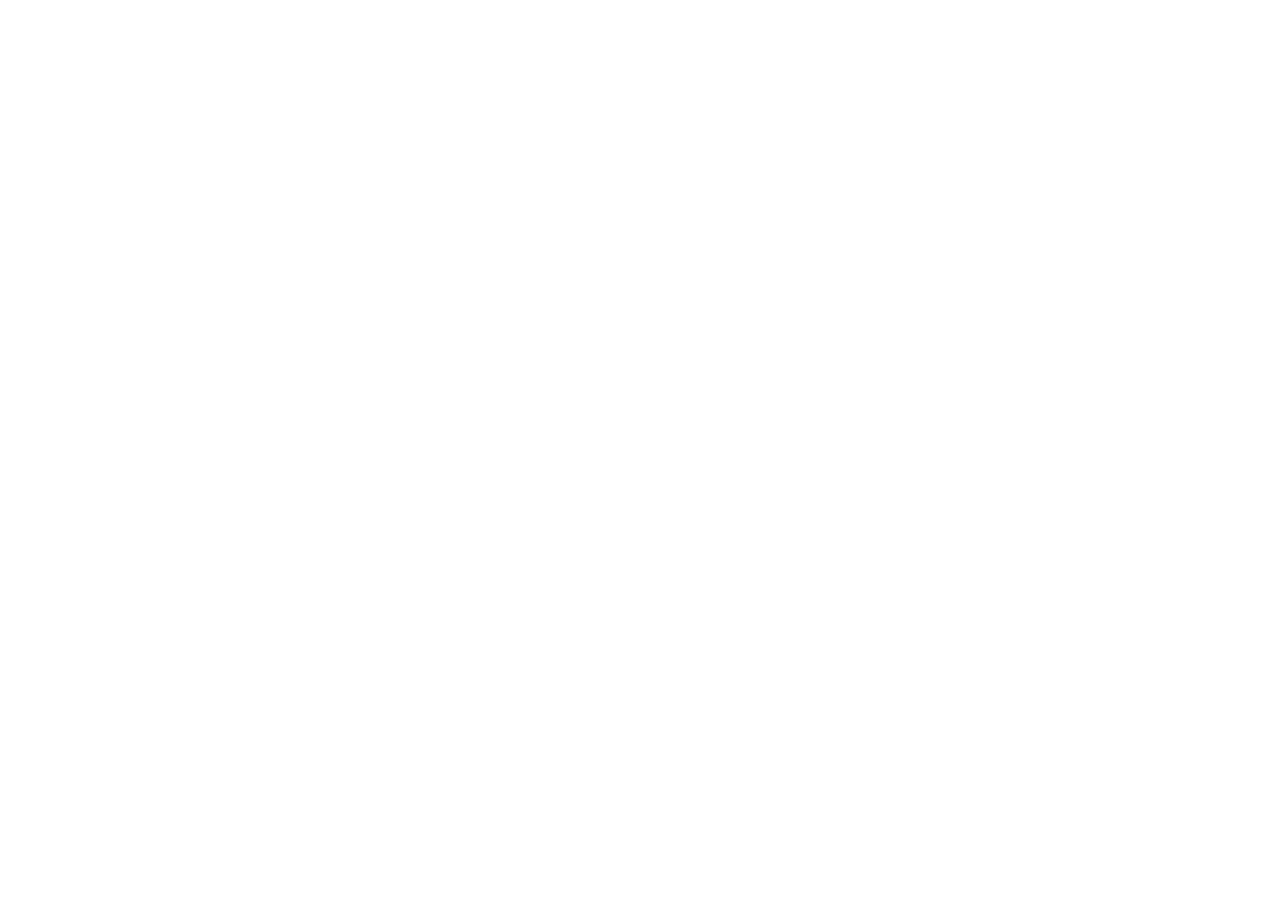
==== index.html @ e58c5291 "Initializing the Index.html and Style page.  Readme Updated" ====
<!DOCTYPE html>
<html lang="en">
<head>
    <meta charset="UTF-8">
    <meta http-equiv="X-UA-Compatible" content="IE=edge">
    <meta name="viewport" content="width=device-width, initial-scale=1.0">
    <link rel="stylesheet" href="../odin-landingpage/styles/style.css">
    <title>Landing Page</title>
</head>
<body>
    
</body>
</html>
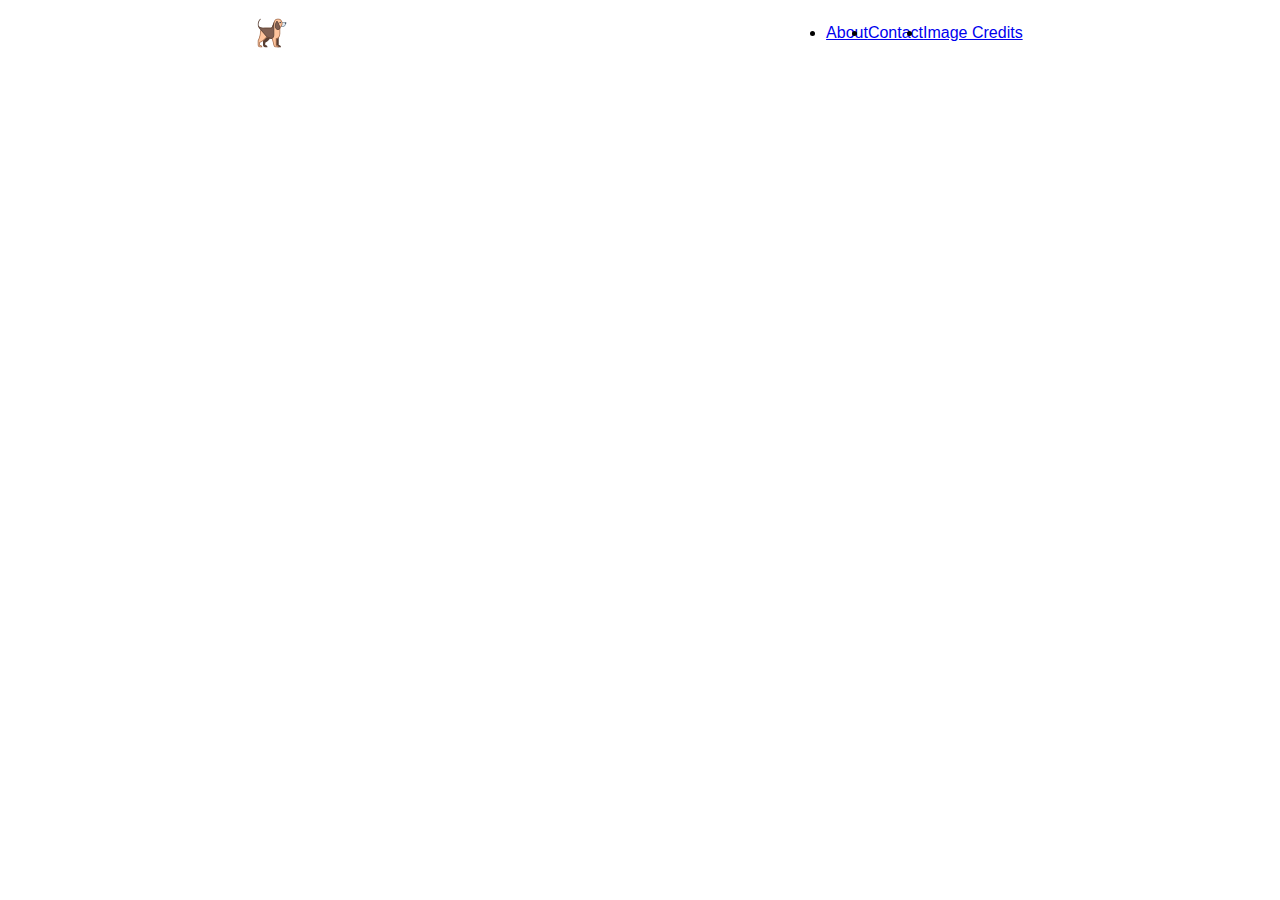
==== commit a9c81595: "Large Commit. Folders and Extra Pages Set up" ====
--- a/index.html
+++ b/index.html
@@ -4,10 +4,35 @@
     <meta charset="UTF-8">
     <meta http-equiv="X-UA-Compatible" content="IE=edge">
     <meta name="viewport" content="width=device-width, initial-scale=1.0">
-    <link rel="stylesheet" href="../odin-landingpage/styles/style.css">
+    <link rel="stylesheet" href="/styles/style.css">
     <title>Landing Page</title>
 </head>
 <body>
+    <header>
+        <img src="/images/icons8-dog-30.png" alt="logo image">
+
+        <ul>
+            <li><a href="#">About</a></li>
+            <li><a href="#">Contact</a></li>
+            <li><a href="credit.html">Image Credits</a></li>
+        </ul>
+
+    </header>
+    <divclass="hero">
+
+    </div>
+    <div class="infomation">
+
+    </div>
+    <div class="quote-area">
+
+    </div>
+    <div class="call-to-action">
+
+    </div>
+    <footer>
+
+    </footer>
     
 </body>
 </html>--- a/styles/style.css
+++ b/styles/style.css
@@ -0,0 +1,17 @@
+body {
+    font-family: 'Gill Sans', 'Gill Sans MT', Calibri, 'Trebuchet MS', sans-serif;
+}
+
+header {
+    display: flex;
+    justify-content: space-around;
+    align-items: center;
+}
+
+header img {
+    height: 30px;
+}
+
+header ul {
+    display: flex;
+}
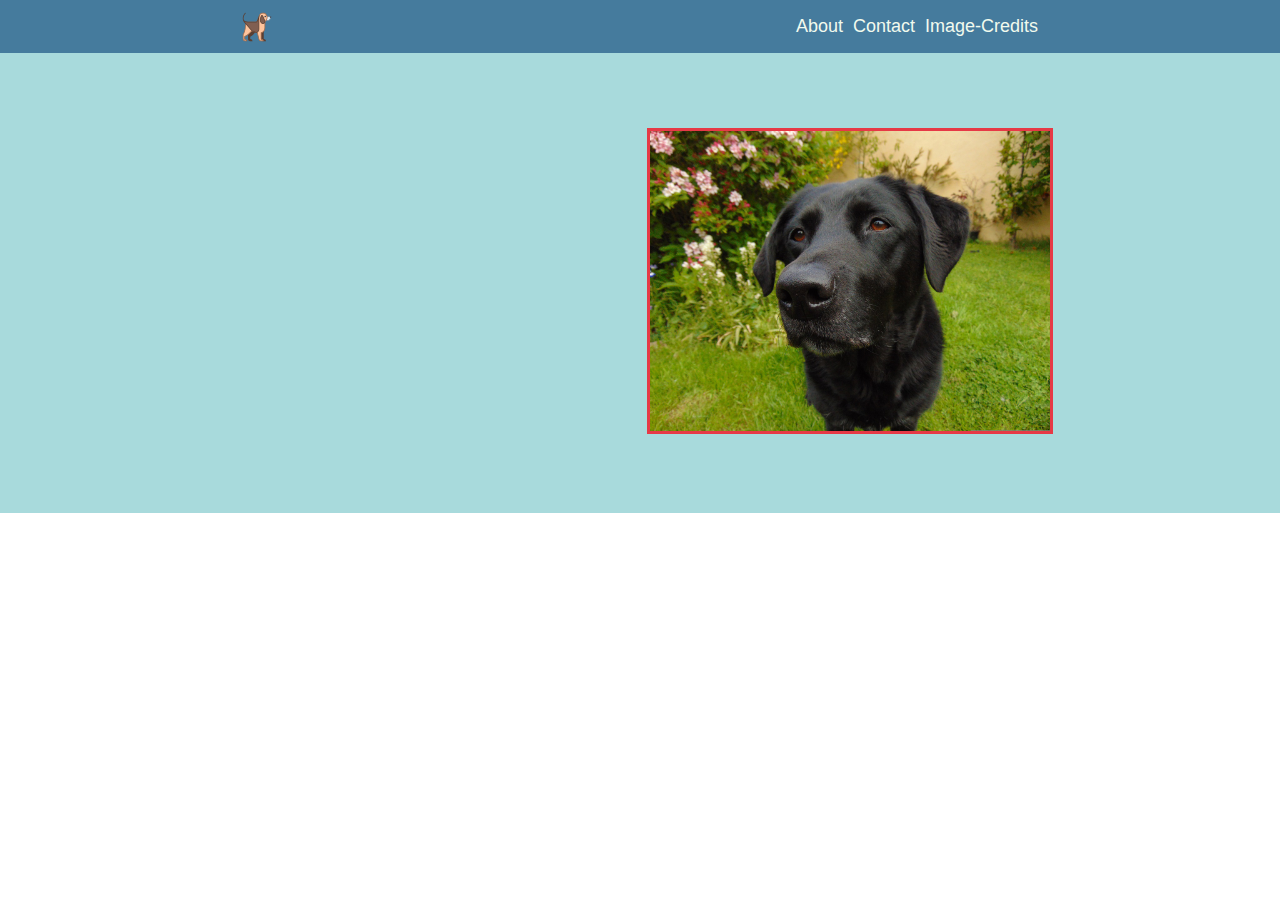
==== commit 3b3f0246: "Hero Completion" ====
--- a/index.html
+++ b/index.html
@@ -10,15 +10,20 @@
 <body>
     <header>
         <img src="/images/icons8-dog-30.png" alt="logo image">
-
         <ul>
             <li><a href="#">About</a></li>
             <li><a href="#">Contact</a></li>
-            <li><a href="credit.html">Image Credits</a></li>
+            <li><a href="credit.html">Image-Credits</a></li>
         </ul>
+    </header>
+    <div class="hero">
+        <div class="text-button">
+            <h2></h2>
 
-    </header>
-    <divclass="hero">
+        </div>
+        <div class="hero-image">
+            <img src="/images/labrador-gc1f9a544b_1280.jpg" alt="hero black lab">
+        </div>
 
     </div>
     <div class="infomation">
--- a/styles/style.css
+++ b/styles/style.css
@@ -1,11 +1,16 @@
 body {
+    margin: 0;
+    padding: 0;
     font-family: 'Gill Sans', 'Gill Sans MT', Calibri, 'Trebuchet MS', sans-serif;
 }
+
+/* Header */
 
 header {
     display: flex;
     justify-content: space-around;
     align-items: center;
+    background-color: #457b9d;
 }
 
 header img {
@@ -14,4 +19,36 @@
 
 header ul {
     display: flex;
+    gap: 10px;
+    list-style: none;
 }
+
+header ul li a {
+    text-decoration: none;
+    color: #f1faee;
+    font-size: 18px;
+
+}
+
+/* Hero */
+.hero {
+    background-color: #a8dadc;
+    display: flex;
+    justify-content: center;
+    align-items: center;
+    padding-top: 75px;
+    padding-bottom: 75px;
+    gap: 20px;
+}
+
+.text-button {
+    width: 400px;
+    color: #1d3557;
+}
+
+
+.hero-image img {
+    width: 400px;
+    height: auto;
+    border: 3px solid #e63946
+}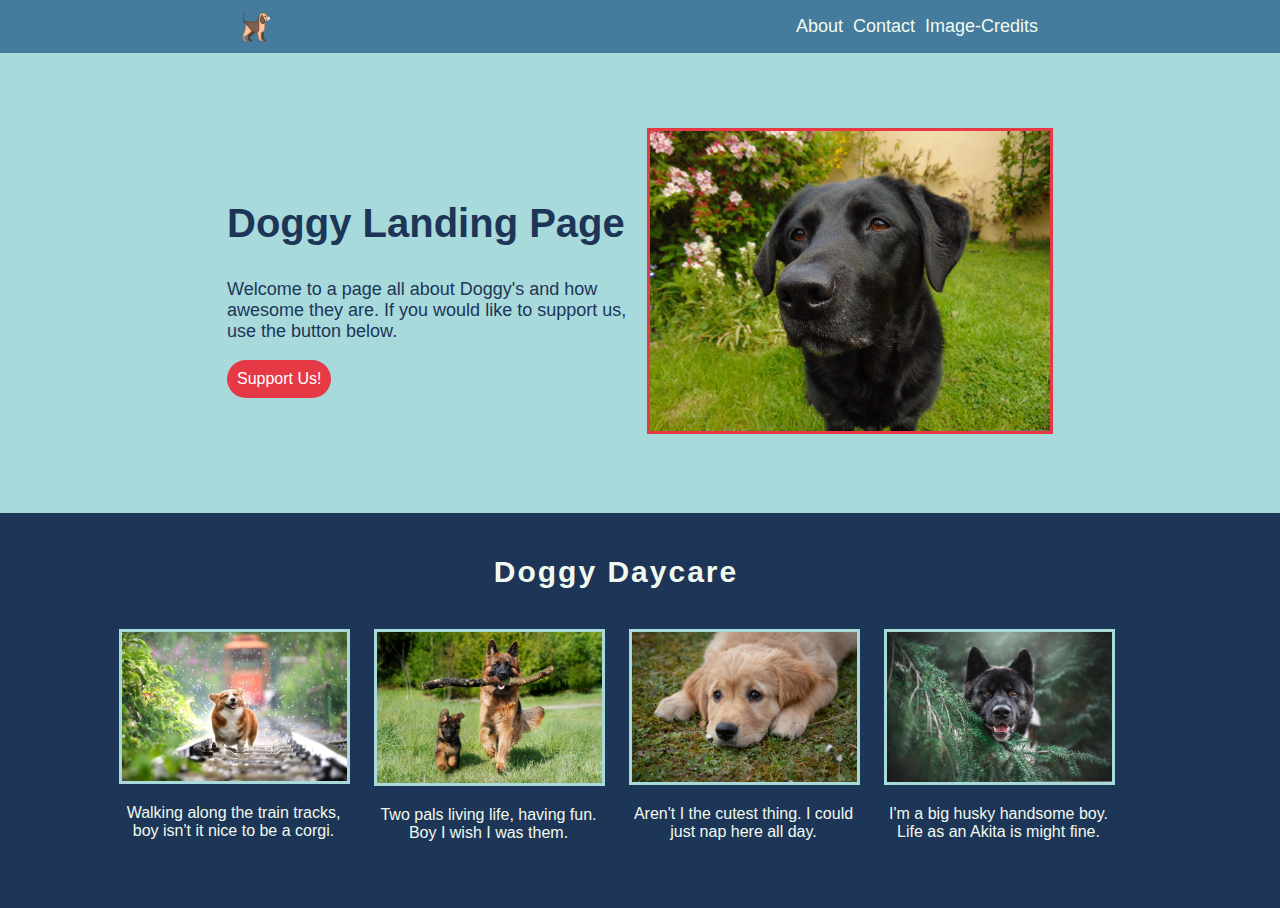
==== commit 9423cfe6: "Information section completed" ====
--- a/index.html
+++ b/index.html
@@ -18,15 +18,34 @@
     </header>
     <div class="hero">
         <div class="text-button">
-            <h2></h2>
-
+            <h2>Doggy Landing Page</h2>
+            <p>Welcome to a page all about Doggy's and how awesome they are. If you would like to support us, use the button below.</p>
+            <button type="button">Support Us!</button>
         </div>
         <div class="hero-image">
             <img src="/images/labrador-gc1f9a544b_1280.jpg" alt="hero black lab">
         </div>
-
     </div>
-    <div class="infomation">
+    <div class="information">
+        <h3>Doggy Daycare</h3>
+        <div class="info-images">
+            <div class="image-text">
+                <img src="/images/corgi-gbb104ca38_1280.jpg">
+                <p>Walking along the train tracks, boy isn't it nice to be a corgi.</p>
+            </div>
+            <div class="image-text">
+                <img src="/images/shepherd-dog-g65a29f55d_1280.jpg">
+                <p>Two pals living life, having fun. Boy I wish I was them.</p>
+            </div>
+            <div class="image-text">
+                <img src="/images/dog-g50b2c18d5_1280.jpg">
+                <p>Aren't I the cutest thing.  I could just nap here all day.</p>
+            </div>
+            <div class="image-text">
+                <img src="images/akita-g1e0c2a2e5_1280.jpg">
+                <p>I'm a big husky handsome boy. Life as an Akita is might fine. </p>
+            </div>
+        </div>
 
     </div>
     <div class="quote-area">
--- a/styles/style.css
+++ b/styles/style.css
@@ -46,9 +46,63 @@
     color: #1d3557;
 }
 
+.text-button h2 {
+    font-size: 40px;
+}
+
+.text-button p {
+    font-size: 18px;
+}
+
+.text-button button {
+    background-color: #e63946;
+    border: none;
+    border-radius: 20px;
+    padding: 10px;
+    color: white;
+    font-size: 16px;
+}
 
 .hero-image img {
     width: 400px;
     height: auto;
     border: 3px solid #e63946
+}
+
+/* Infomation */
+
+.information {
+    background-color: #1d3557;
+    padding: 2px 50px 50px 2px;
+}
+
+h3 {
+    text-align: center;
+    padding-top: 10px;
+    padding-bottom: 10px;
+    font-size: 30px;
+    color: #f1faee;
+    letter-spacing: 2px;
+}
+
+.info-images {
+    display: flex;
+    justify-content: center;
+    gap: 25px;
+}
+
+.image-text {
+    width: 230px;
+    text-align: center;
+}
+
+.image-text img {
+    width: 225px;
+    height: auto;
+    border: 3px solid #a8dadc;
+}
+
+.image-text p {
+    color: #f1faee;
+    font-size: 16px;
 }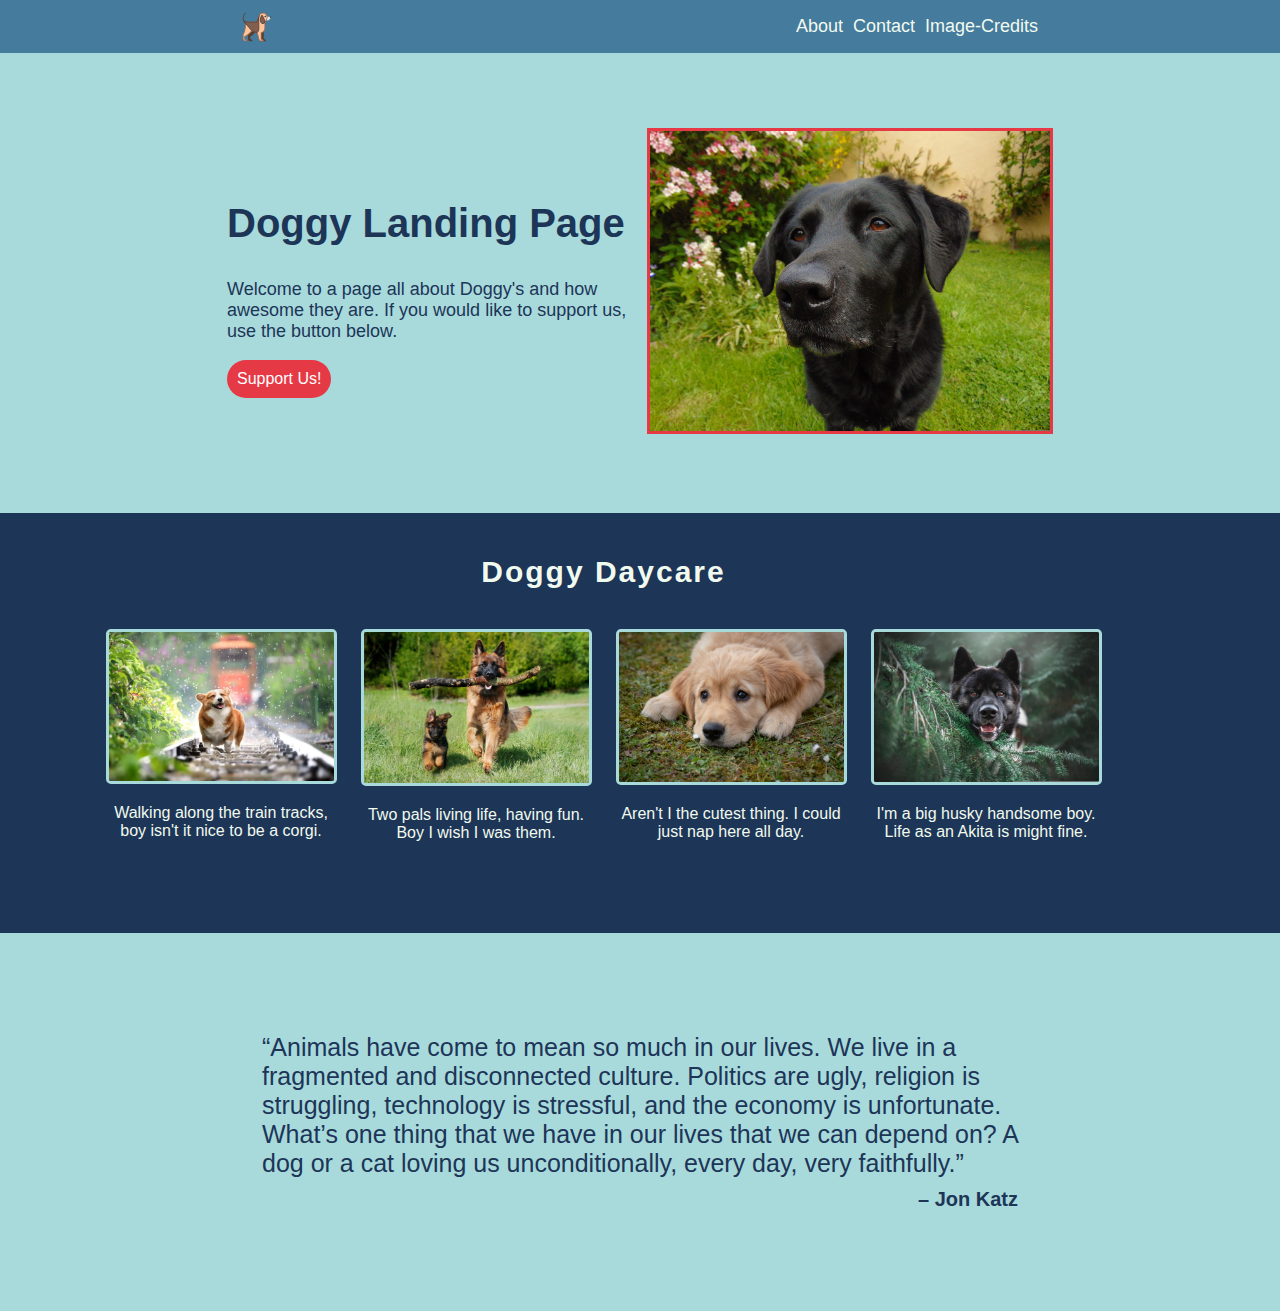
==== commit 9fb4a933: "Quote Section created and styled" ====
--- a/index.html
+++ b/index.html
@@ -46,10 +46,12 @@
                 <p>I'm a big husky handsome boy. Life as an Akita is might fine. </p>
             </div>
         </div>
-
     </div>
     <div class="quote-area">
-
+        <div class="quote2">
+            <div class="quote">“Animals have come to mean so much in our lives. We live in a fragmented and disconnected culture. Politics are ugly, religion is struggling, technology is stressful, and the economy is unfortunate. What’s one thing that we have in our lives that we can depend on? A dog or a cat loving us unconditionally, every day, very faithfully.”</div>
+            <div class="quote-credit">– Jon Katz</div>
+        </div>
     </div>
     <div class="call-to-action">
 
--- a/styles/style.css
+++ b/styles/style.css
@@ -73,7 +73,7 @@
 
 .information {
     background-color: #1d3557;
-    padding: 2px 50px 50px 2px;
+    padding: 2px 75px 75px 2px;
 }
 
 h3 {
@@ -100,9 +100,36 @@
     width: 225px;
     height: auto;
     border: 3px solid #a8dadc;
+    border-radius: 5px;
 }
 
 .image-text p {
     color: #f1faee;
     font-size: 16px;
-}+}
+
+/* Quote Section */
+
+.quote-area {
+    text-align: center;
+    padding: 100px;
+    background-color:#a8dadc;
+    color: #1d3557;
+}
+
+.quote2 {
+    width: 70%;
+    margin: 0 auto;
+}
+
+.quote {
+    font-size: 25px;
+    text-align: left;
+    padding-bottom: 10px;
+}
+
+.quote-credit {
+    font-size: 20px;
+    font-weight: bold;
+    text-align: right;
+}
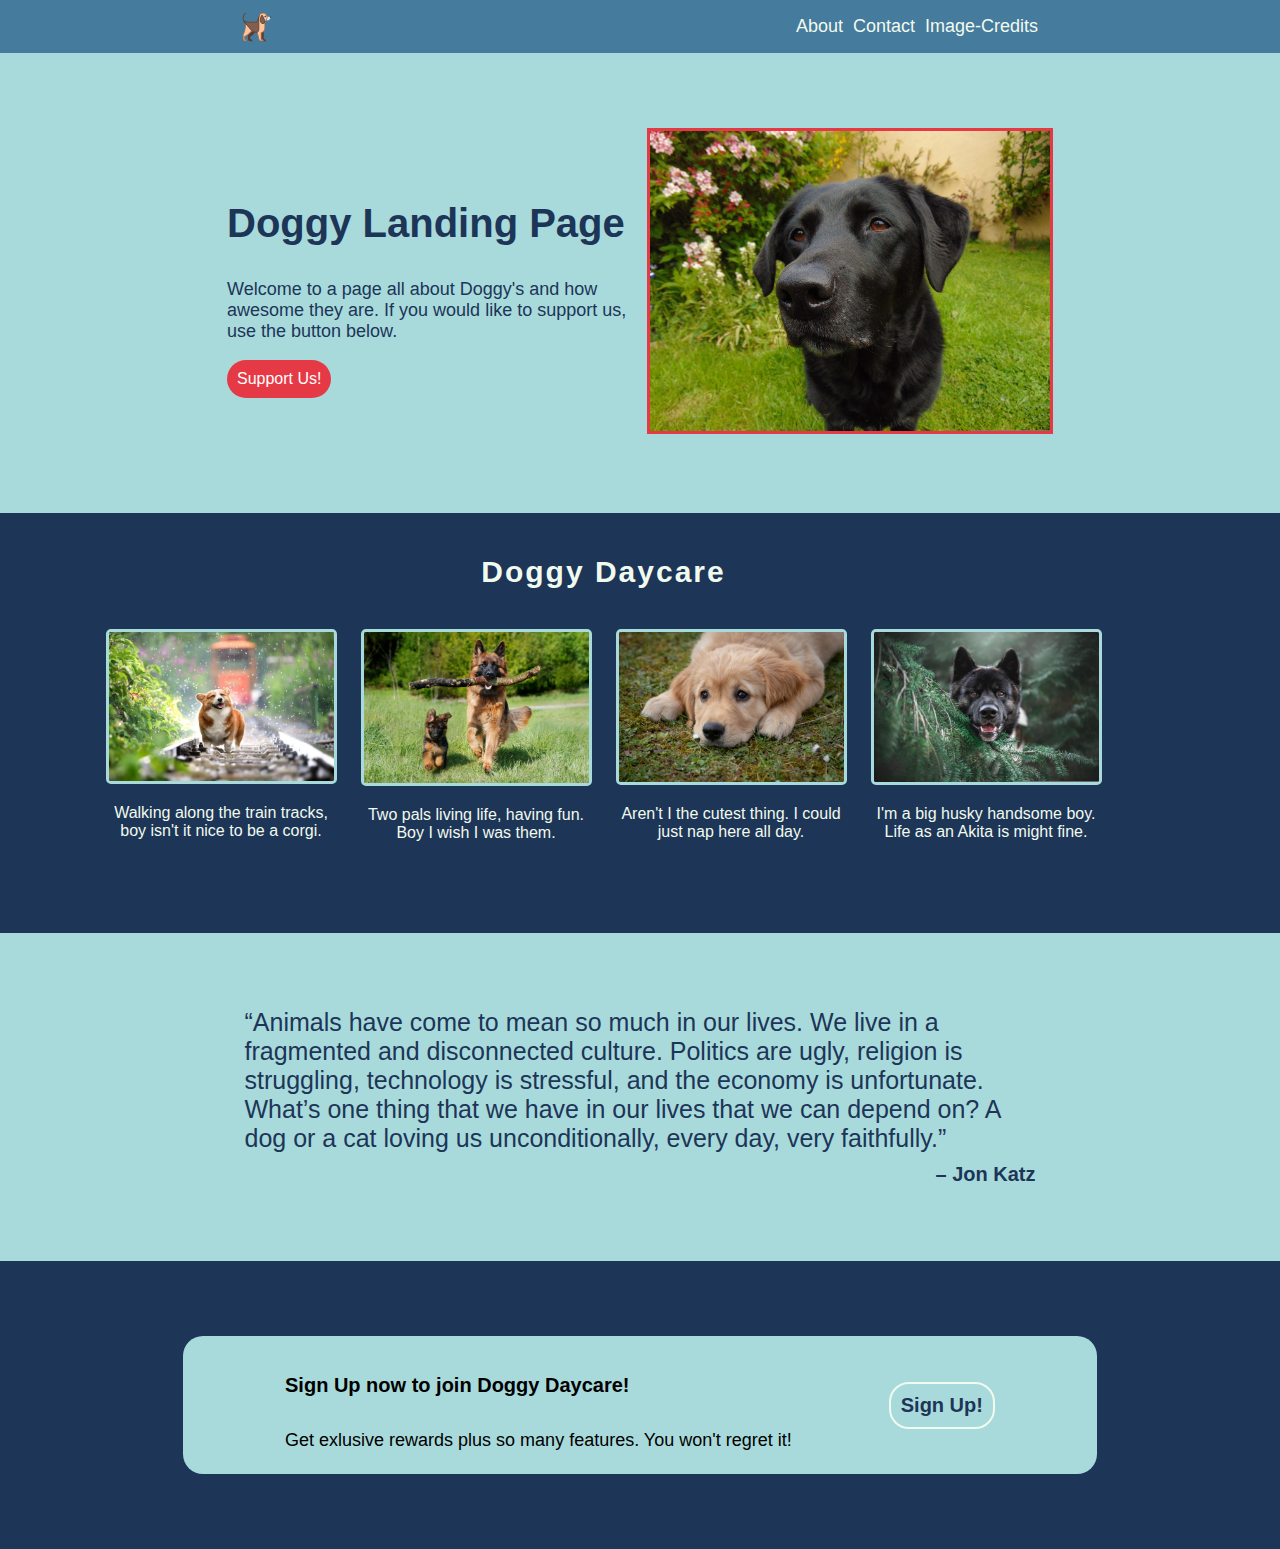
==== commit 75b2d34d: "SignUp/Call-to-Action created and styled" ====
--- a/index.html
+++ b/index.html
@@ -54,7 +54,13 @@
         </div>
     </div>
     <div class="call-to-action">
-
+        <div class="card">
+            <div class="text">
+                <h5>Sign Up now to join Doggy Daycare!</h5>
+                <p>Get exlusive rewards plus so many features. You won't regret it!</p>
+            </div>
+            <button type="button">Sign Up!</button>
+        </div>
     </div>
     <footer>
 
--- a/styles/style.css
+++ b/styles/style.css
@@ -112,7 +112,7 @@
 
 .quote-area {
     text-align: center;
-    padding: 100px;
+    padding: 75px;
     background-color:#a8dadc;
     color: #1d3557;
 }
@@ -133,3 +133,39 @@
     font-weight: bold;
     text-align: right;
 }
+
+/* Sign Up */
+.call-to-action {
+    background-color: #1d3557;
+    padding: 75px;
+}
+
+.card {
+    background-color: #a8dadc;
+    width: 80%;
+    margin: 0 auto;
+    display: flex;
+    align-items: center;
+    justify-content: space-evenly;
+    border-radius: 20px;
+    padding: 5px;
+}
+
+.card .text h5 {
+    font-size: 20px
+}
+
+.card .text p {
+    font-size: 18px;
+}
+
+.card button {
+    flex: 0 0 auto;
+    border: 2px solid #f1faee;
+    padding: 10px;
+    border-radius: 20px;
+    font-size: 20px;
+    background-color: #a8dadc;
+    color: #1d3557;
+    font-weight: bold;
+}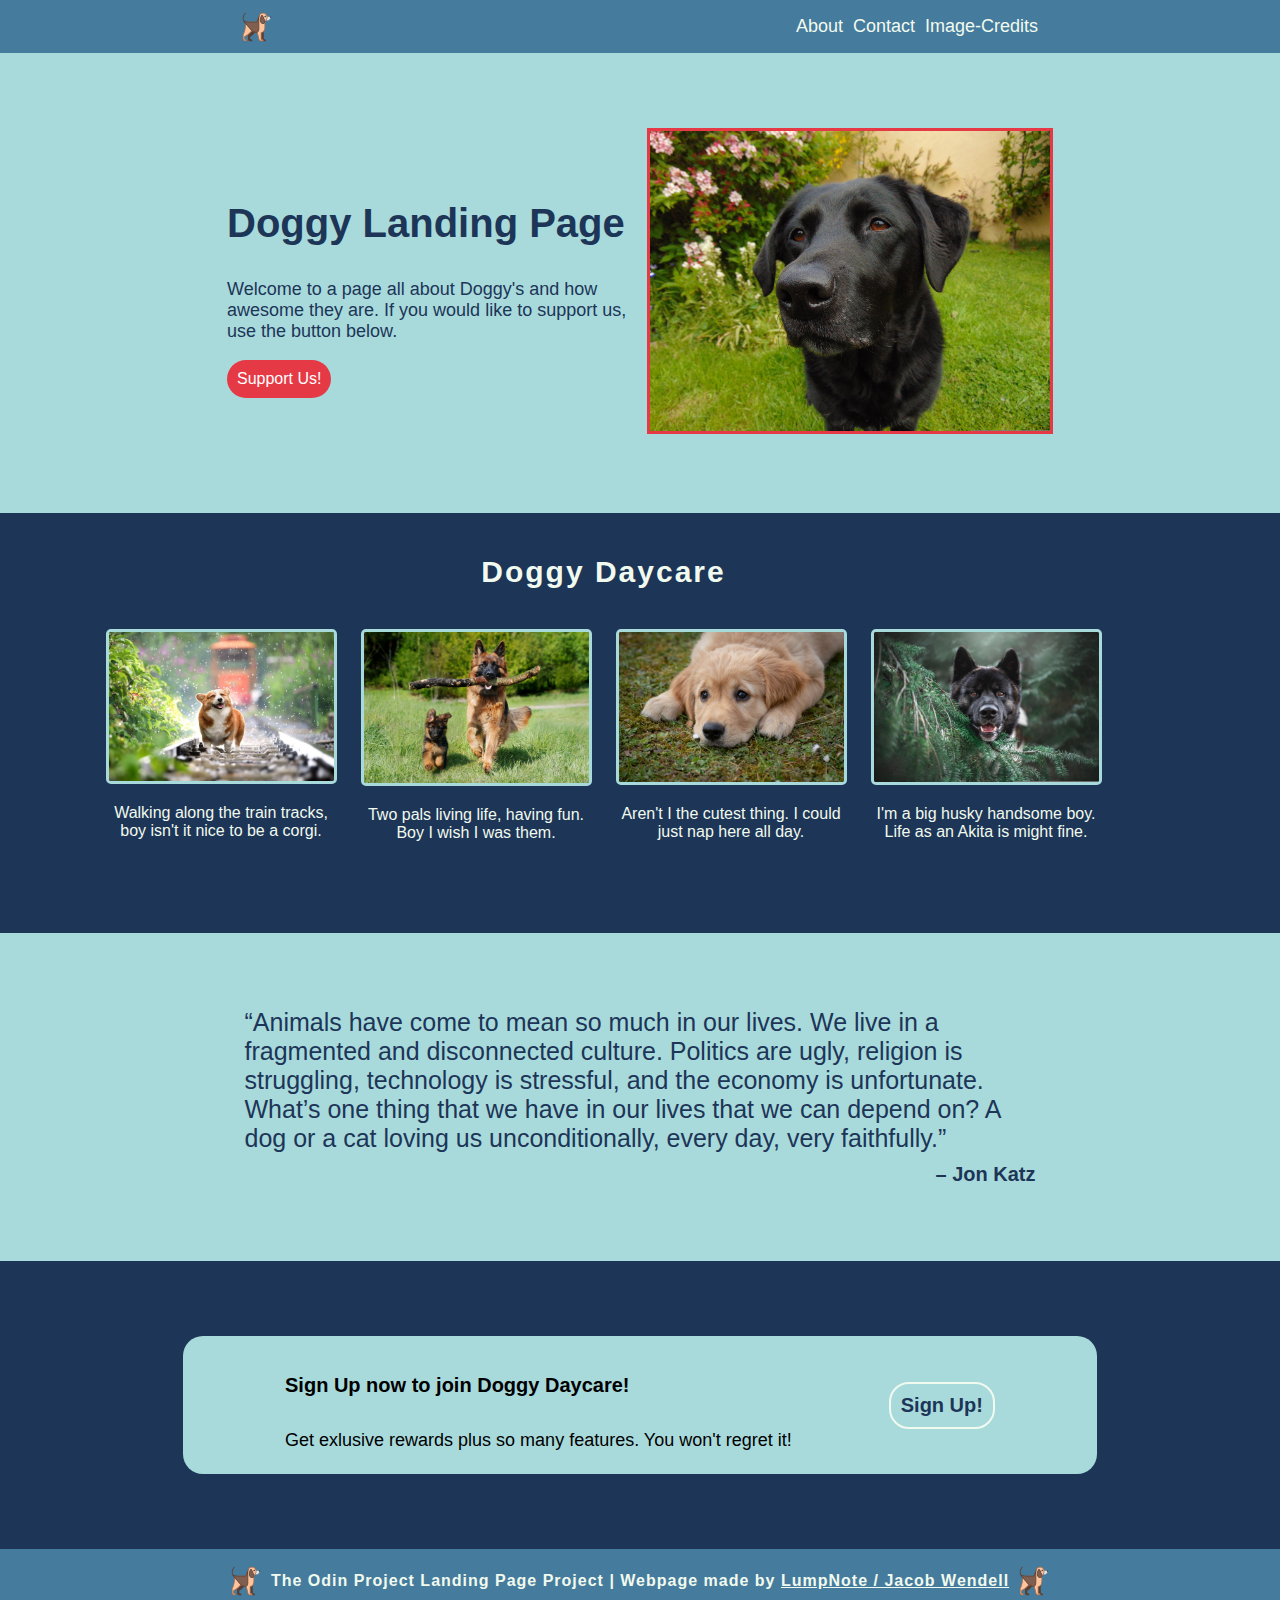
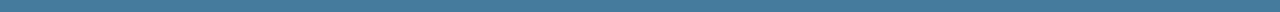
==== commit 83ad4515: "Footer created and Hover over name added" ====
--- a/index.html
+++ b/index.html
@@ -63,6 +63,9 @@
         </div>
     </div>
     <footer>
+        <img src="/images/icons8-dog-30.png" alt="logo image">
+        <h4>The Odin Project Landing Page Project | Webpage made by <span class="hover" data-hover="Discord: LumpNote#1966">LumpNote / Jacob Wendell</span></h4>
+        <img src="/images/icons8-dog-30.png" alt="logo image">
 
     </footer>
     
--- a/styles/style.css
+++ b/styles/style.css
@@ -168,4 +168,34 @@
     background-color: #a8dadc;
     color: #1d3557;
     font-weight: bold;
+}
+
+/* Footer */
+footer {
+    background-color: #457b9d;
+    padding: 1px;
+    display: flex;
+    gap: 10px;
+    justify-content: center;
+    align-content: center;
+    color: #f1faee;
+    letter-spacing: 1px;
+}
+
+footer img {
+    height: 30px;
+    align-self: center;
+}
+
+.hover {
+    text-decoration: underline;
+}
+
+.hover:hover {
+    font-size:0;
+}
+
+.hover:hover:after {
+    content: attr(data-hover);
+    font-size: 16px;
 }